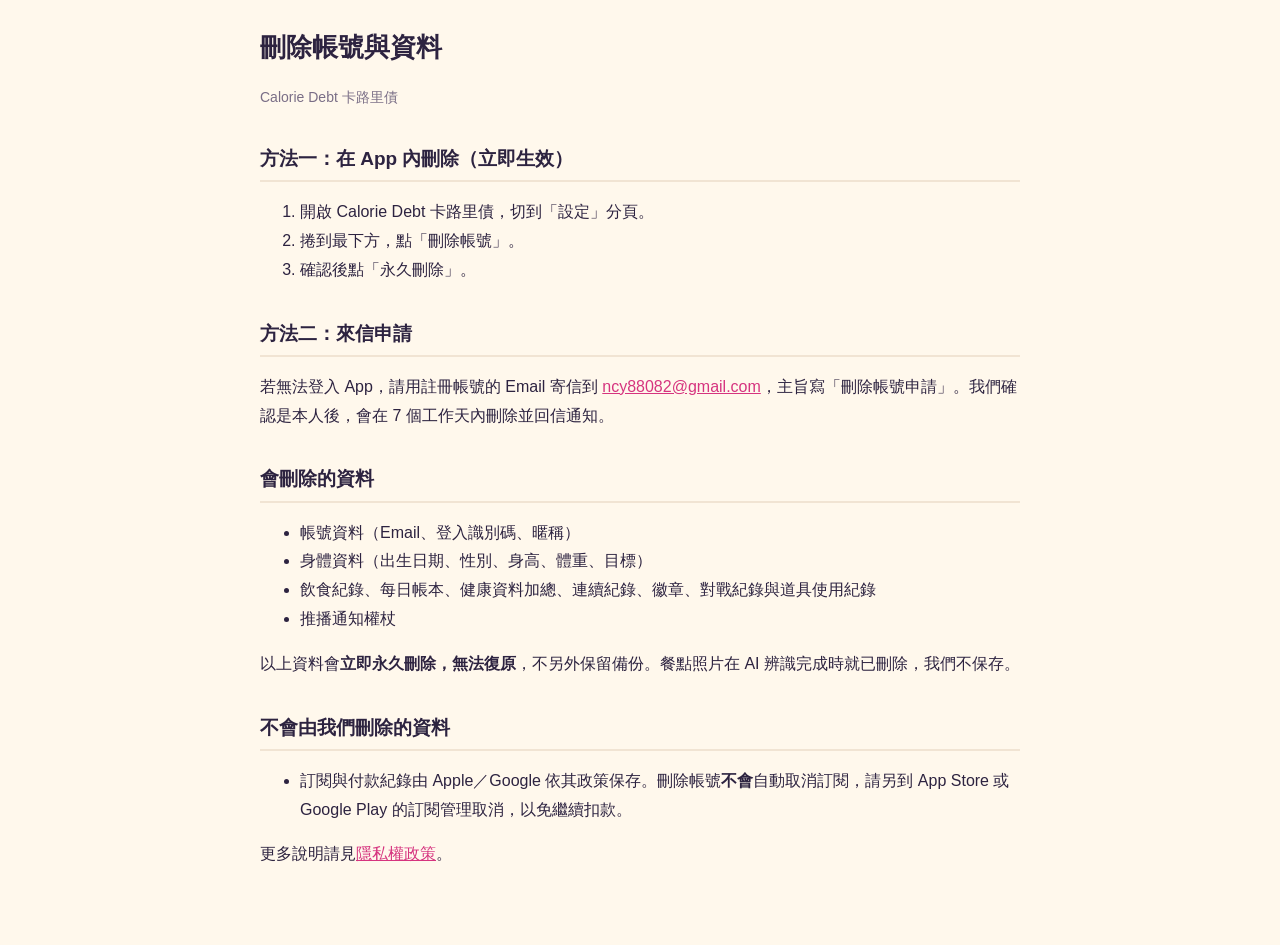
==== delete-account.html @ 6fea3f99 "刪除帳號說明頁 Co-Authored-By: Claude Opus 5.5 <noreply@anthropic.com> Claude-Session: https://claude.ai/co" ====
<!doctype html><html lang="zh-Hant-TW"><head><meta charset="utf-8"><meta name="viewport" content="width=device-width,initial-scale=1"><title>刪除帳號｜Calorie Debt 卡路里債</title><link rel="stylesheet" href="_style.css"></head><body>
<h1>刪除帳號與資料</h1>
<p class="meta">Calorie Debt 卡路里債</p>

<h2>方法一：在 App 內刪除（立即生效）</h2>
<ol>
<li>開啟 Calorie Debt 卡路里債，切到「設定」分頁。</li>
<li>捲到最下方，點「刪除帳號」。</li>
<li>確認後點「永久刪除」。</li>
</ol>

<h2>方法二：來信申請</h2>
<p>若無法登入 App，請用註冊帳號的 Email 寄信到 <a href="mailto:ncy88082@gmail.com?subject=刪除帳號申請">ncy88082@gmail.com</a>，主旨寫「刪除帳號申請」。我們確認是本人後，會在 7 個工作天內刪除並回信通知。</p>

<h2>會刪除的資料</h2>
<ul>
<li>帳號資料（Email、登入識別碼、暱稱）</li>
<li>身體資料（出生日期、性別、身高、體重、目標）</li>
<li>飲食紀錄、每日帳本、健康資料加總、連續紀錄、徽章、對戰紀錄與道具使用紀錄</li>
<li>推播通知權杖</li>
</ul>
<p>以上資料會<strong>立即永久刪除，無法復原</strong>，不另外保留備份。餐點照片在 AI 辨識完成時就已刪除，我們不保存。</p>

<h2>不會由我們刪除的資料</h2>
<ul>
<li>訂閱與付款紀錄由 Apple／Google 依其政策保存。刪除帳號<strong>不會</strong>自動取消訂閱，請另到 App Store 或 Google Play 的訂閱管理取消，以免繼續扣款。</li>
</ul>

<p>更多說明請見<a href="privacy.html">隱私權政策</a>。</p>
</body></html>
---- _style.css ----
body{font-family:-apple-system,"PingFang TC","Noto Sans TC",sans-serif;max-width:760px;margin:0 auto;padding:24px 18px 60px;line-height:1.8;color:#2D2340;background:#FFF8EC}
h1{font-size:26px;margin:0 0 4px}h2{font-size:19px;margin-top:32px;border-bottom:2px solid #F1E4D3;padding-bottom:4px}
.meta{color:#7A6E86;font-size:14px}table{border-collapse:collapse;width:100%;font-size:15px}td,th{border:1px solid #F1E4D3;padding:8px;vertical-align:top;text-align:left}th{background:#FFF0C7}
a{color:#D6347F}
@media (prefers-color-scheme:dark){body{background:#1C1726;color:#F6F0FF}th{background:#352A41}td,th,h2{border-color:#3A3248}.meta{color:#B6A9C7}a{color:#FF8CC0}}
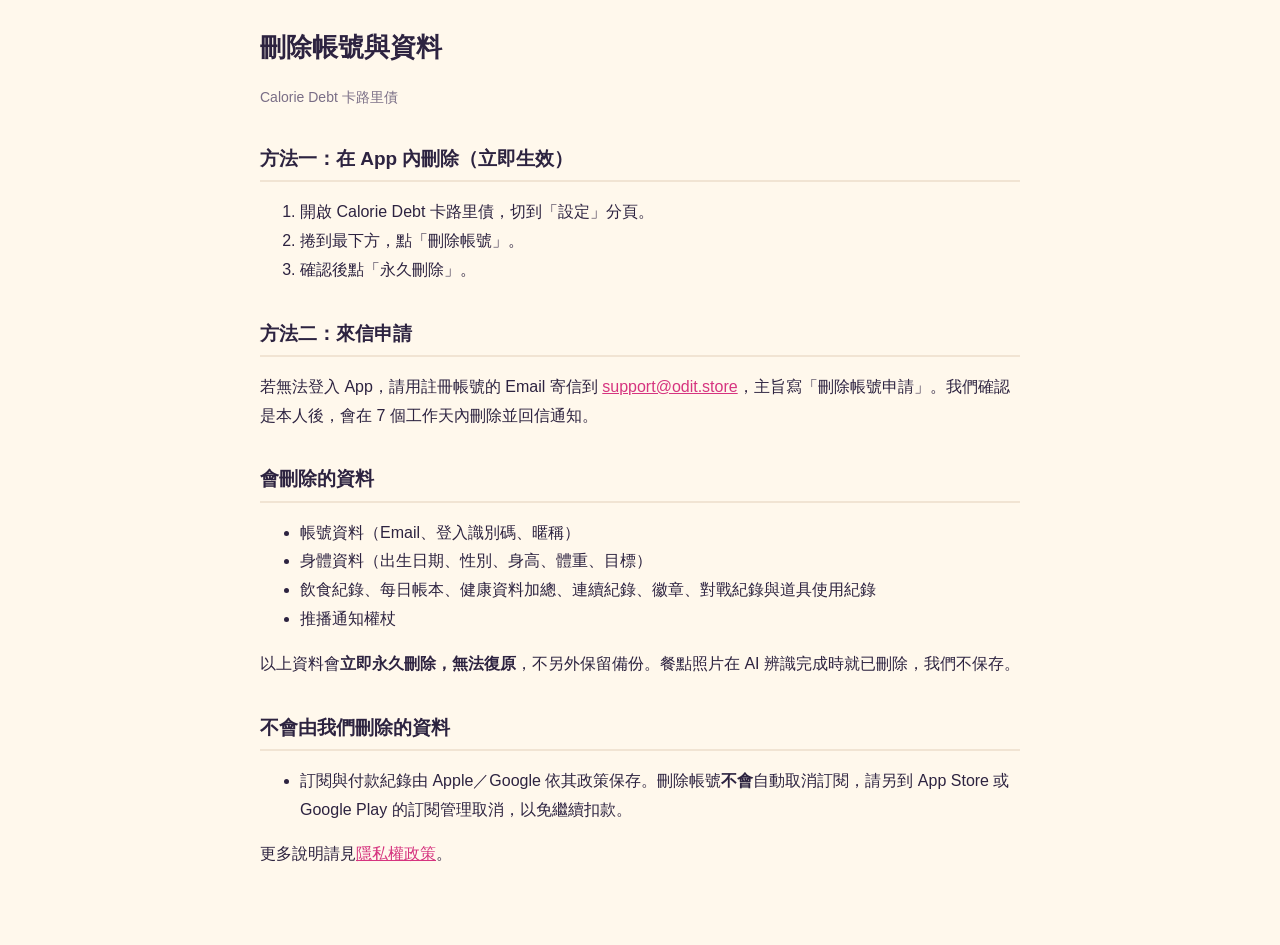
==== commit 2ce0b165: "chore: support email -> support@odit.store" ====
--- a/delete-account.html
+++ b/delete-account.html
@@ -10,7 +10,7 @@
 </ol>
 
 <h2>方法二：來信申請</h2>
-<p>若無法登入 App，請用註冊帳號的 Email 寄信到 <a href="mailto:ncy88082@gmail.com?subject=刪除帳號申請">ncy88082@gmail.com</a>，主旨寫「刪除帳號申請」。我們確認是本人後，會在 7 個工作天內刪除並回信通知。</p>
+<p>若無法登入 App，請用註冊帳號的 Email 寄信到 <a href="mailto:support@odit.store?subject=刪除帳號申請">support@odit.store</a>，主旨寫「刪除帳號申請」。我們確認是本人後，會在 7 個工作天內刪除並回信通知。</p>
 
 <h2>會刪除的資料</h2>
 <ul>
